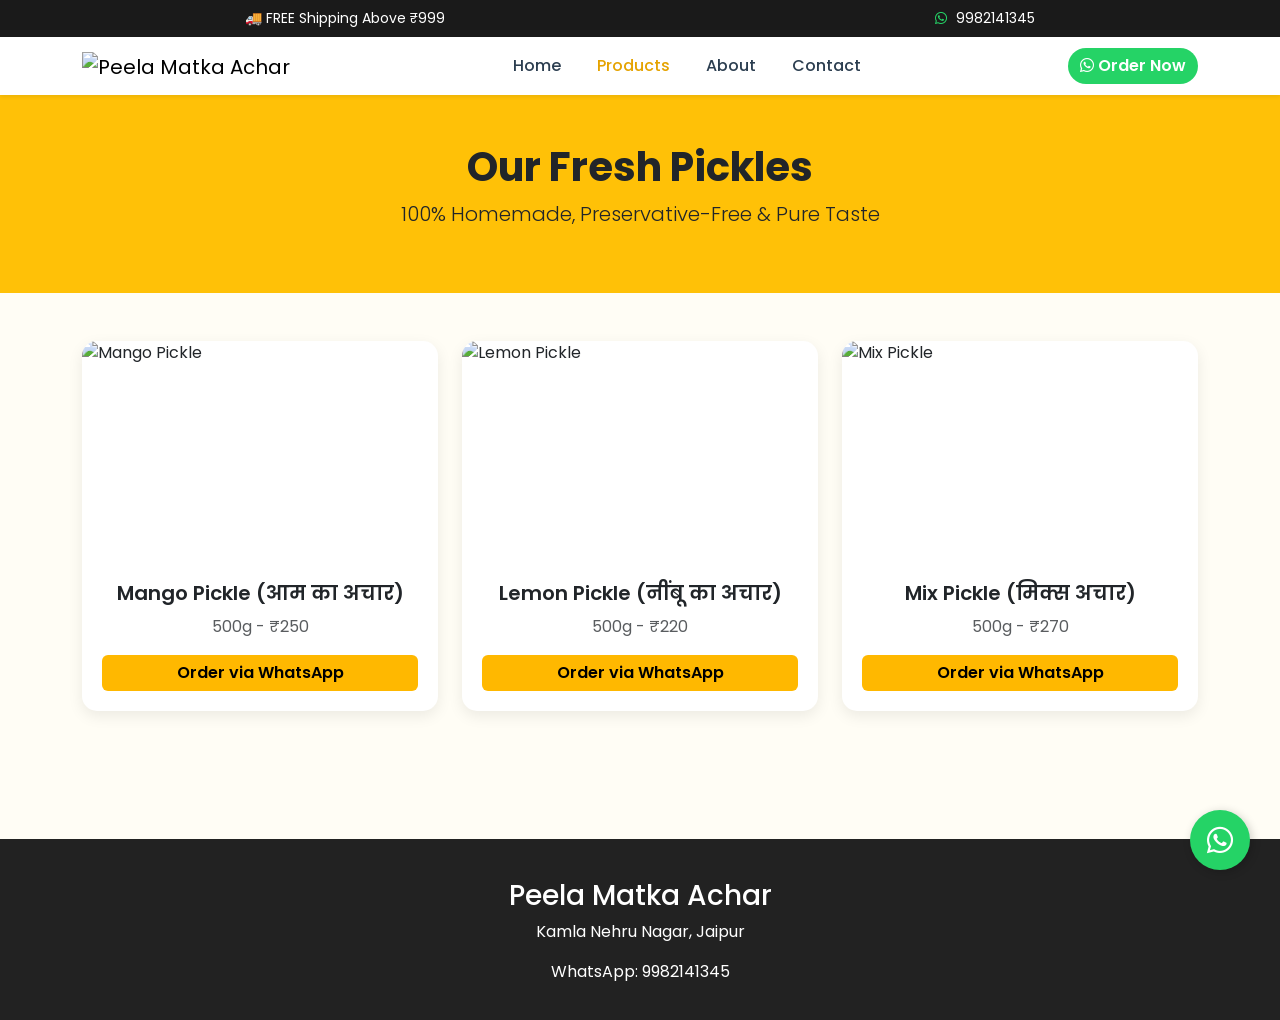
==== products.html @ ef1019c0 "Add files via upload" ====
<!DOCTYPE html>
<html lang="en">
<head>
    <meta charset="UTF-8">
    <meta name="viewport" content="width=device-width, initial-scale=1.0">
    <title>Our Products | Peela Matka Achar Jaipur</title>
    <meta name="description" content="Explore our wide range of homemade traditional Rajasthani pickles.">
    <link href="https://cdn.jsdelivr.net/npm/bootstrap@5.3.3/dist/css/bootstrap.min.css" rel="stylesheet">
    <link rel="stylesheet" href="css/style.css">
    <link rel="preconnect" href="https://fonts.googleapis.com">
    <link href="https://fonts.googleapis.com/css2?family=Poppins:wght@300;400;500;600;700&display=swap" rel="stylesheet">
    <link rel="stylesheet" href="https://cdnjs.cloudflare.com/ajax/libs/font-awesome/6.6.0/css/all.min.css">
</head>
<body>

    <!-- Top Bar -->
    <div class="topbar">
        🚚 FREE Shipping Above ₹999
        <span><i class="fa-brands fa-whatsapp"></i> 9982141345</span>
    </div>

    <!-- Header -->
    <nav class="navbar navbar-expand-lg bg-white shadow-sm sticky-top">
        <div class="container">
            <a class="navbar-brand" href="index.html"><img src="images/logo.png" class="logo" alt="Peela Matka Achar"></a>
            <button class="navbar-toggler" data-bs-toggle="collapse" data-bs-target="#menu">
                <span class="navbar-toggler-icon"></span>
            </button>
            <div class="collapse navbar-collapse" id="menu">
                <ul class="navbar-nav mx-auto">
                    <li class="nav-item"><a class="nav-link" href="index.html">Home</a></li>
                    <li class="nav-item"><a class="nav-link active" href="products.html">Products</a></li>
                    <li class="nav-item"><a class="nav-link" href="about.html">About</a></li>
                    <li class="nav-item"><a class="nav-link" href="contact.html">Contact</a></li>
                </ul>
                <a href="https://wa.me/919982141345" class="btn btn-success rounded-pill"><i class="fab fa-whatsapp"></i> Order Now</a>
            </div>
        </div>
    </nav>

    <!-- Page Header -->
    <section class="bg-warning text-dark text-center py-5">
        <div class="container">
            <h1 class="fw-bold">Our Fresh Pickles</h1>
            <p class="lead">100% Homemade, Preservative-Free & Pure Taste</p>
        </div>
    </section>

    <!-- Products Grid -->
    <section class="products py-5">
        <div class="container">
            <div class="row">
                <!-- Product 1 -->
                <div class="col-md-4">
                    <div class="card product-card">
                        <img src="images/mango.jpg" alt="Mango Pickle">
                        <div class="card-body">
                            <h5>Mango Pickle (आम का अचार)</h5>
                            <p class="text-muted">500g - ₹250</p>
                            <a href="https://wa.me/919982141345?text=I%20want%20to%20order%20Mango%20Pickle" class="btn btn-warning w-100">Order via WhatsApp</a>
                        </div>
                    </div>
                </div>

                <!-- Product 2 -->
                <div class="col-md-4">
                    <div class="card product-card">
                        <img src="images/lemon.jpg" alt="Lemon Pickle">
                        <div class="card-body">
                            <h5>Lemon Pickle (नींबू का अचार)</h5>
                            <p class="text-muted">500g - ₹220</p>
                            <a href="https://wa.me/919982141345?text=I%20want%20to%20order%20Lemon%20Pickle" class="btn btn-warning w-100">Order via WhatsApp</a>
                        </div>
                    </div>
                </div>

                <!-- Product 3 -->
                <div class="col-md-4">
                    <div class="card product-card">
                        <img src="images/mix.jpg" alt="Mix Pickle">
                        <div class="card-body">
                            <h5>Mix Pickle (मिक्स अचार)</h5>
                            <p class="text-muted">500g - ₹270</p>
                            <a href="https://wa.me/919982141345?text=I%20want%20to%20order%20Mix%20Pickle" class="btn btn-warning w-100">Order via WhatsApp</a>
                        </div>
                    </div>
                </div>
            </div>
        </div>
    </section>

    <!-- Footer -->
    <footer>
        <div class="container text-center">
            <h3>Peela Matka Achar</h3>
            <p>Kamla Nehru Nagar, Jaipur</p>
            <p>WhatsApp: 9982141345</p>
        </div>
    </footer>

    <!-- Floating WhatsApp -->
    <a href="https://wa.me/919982141345" class="floating"><i class="fab fa-whatsapp"></i></a>

    <script src="https://cdn.jsdelivr.net/npm/bootstrap@5.3.3/dist/js/bootstrap.bundle.min.js"></script>
    <script src="js/main.js"></script>
</body>
</html>
---- css/style.css ----
/* ==========================================
   Peela Matka Achar - Custom Stylesheet
   Theme: Traditional Yellow & Green
   ========================================== */

:root {
    --primary-yellow: #FFB800;
    --dark-yellow: #E5A300;
    --primary-green: #25D366;
    --dark-green: #128C7E;
    --dark-text: #2C3E50;
    --light-bg: #FFFDF5;
}

body {
    font-family: 'Poppins', sans-serif;
    color: var(--dark-text);
    background-color: var(--light-bg);
}

/* --- Top Bar --- */
.topbar {
    background-color: #1a1a1a;
    color: #ffffff;
    padding: 8px 0;
    font-size: 14px;
    display: flex;
    justify-content: space-around;
    align-items: center;
}

.topbar i {
    color: var(--primary-green);
    margin-right: 5px;
}

/* --- Navbar --- */
.navbar-brand .logo {
    height: 50px;
    width: auto;
}

.nav-link {
    font-weight: 500;
    color: var(--dark-text) !important;
    margin: 0 10px;
    transition: all 0.3s ease;
}

.nav-link:hover, .nav-link.active {
    color: var(--dark-yellow) !important;
}

/* --- Hero Section --- */
.hero {
    padding: 80px 0;
    background: linear-gradient(135deg, #FFF9E6 0%, #FFF3CC 100%);
}

.hero h1 {
    font-weight: 700;
    font-size: 2.8rem;
    margin-top: 15px;
    color: #333;
}

.hero p {
    font-size: 1.1rem;
    color: #666;
    margin-bottom: 25px;
}

.hero-img {
    max-height: 400px;
    filter: drop-shadow(0px 10px 20px rgba(0,0,0,0.15));
}

/* --- Products Section --- */
.products {
    padding: 60px 0;
}

.product-card {
    border: none;
    border-radius: 15px;
    overflow: hidden;
    box-shadow: 0 5px 15px rgba(0,0,0,0.08);
    transition: transform 0.3s ease, box-shadow 0.3s ease;
    margin-bottom: 30px;
    background: #ffffff;
}

.product-card:hover {
    transform: translateY(-8px);
    box-shadow: 0 12px 25px rgba(0,0,0,0.15);
}

.product-card img {
    height: 220px;
    object-fit: cover;
    width: 100%;
}

.product-card .card-body {
    text-align: center;
    padding: 20px;
}

.product-card h5 {
    font-weight: 600;
    margin-bottom: 10px;
}

/* --- Buttons --- */
.btn-warning {
    background-color: var(--primary-yellow);
    border: none;
    color: #000;
    font-weight: 600;
}

.btn-warning:hover {
    background-color: var(--dark-yellow);
    color: #000;
}

.btn-success {
    background-color: var(--primary-green);
    border: none;
    font-weight: 600;
}

.btn-success:hover {
    background-color: var(--dark-green);
}

/* --- Floating WhatsApp Button --- */
.floating {
    position: fixed;
    width: 60px;
    height: 60px;
    bottom: 30px;
    right: 30px;
    background-color: var(--primary-green);
    color: #FFF;
    border-radius: 50px;
    text-align: center;
    font-size: 30px;
    box-shadow: 2px 2px 10px rgba(0,0,0,0.2);
    z-index: 100;
    display: flex;
    align-items: center;
    justify-content: center;
    text-decoration: none;
    transition: all 0.3s ease;
}

.floating:hover {
    background-color: var(--dark-green);
    color: #FFF;
    transform: scale(1.1);
}

/* --- Footer --- */
footer {
    background-color: #222;
    color: #fff;
    padding: 40px 0 20px 0;
    margin-top: 50px;
}
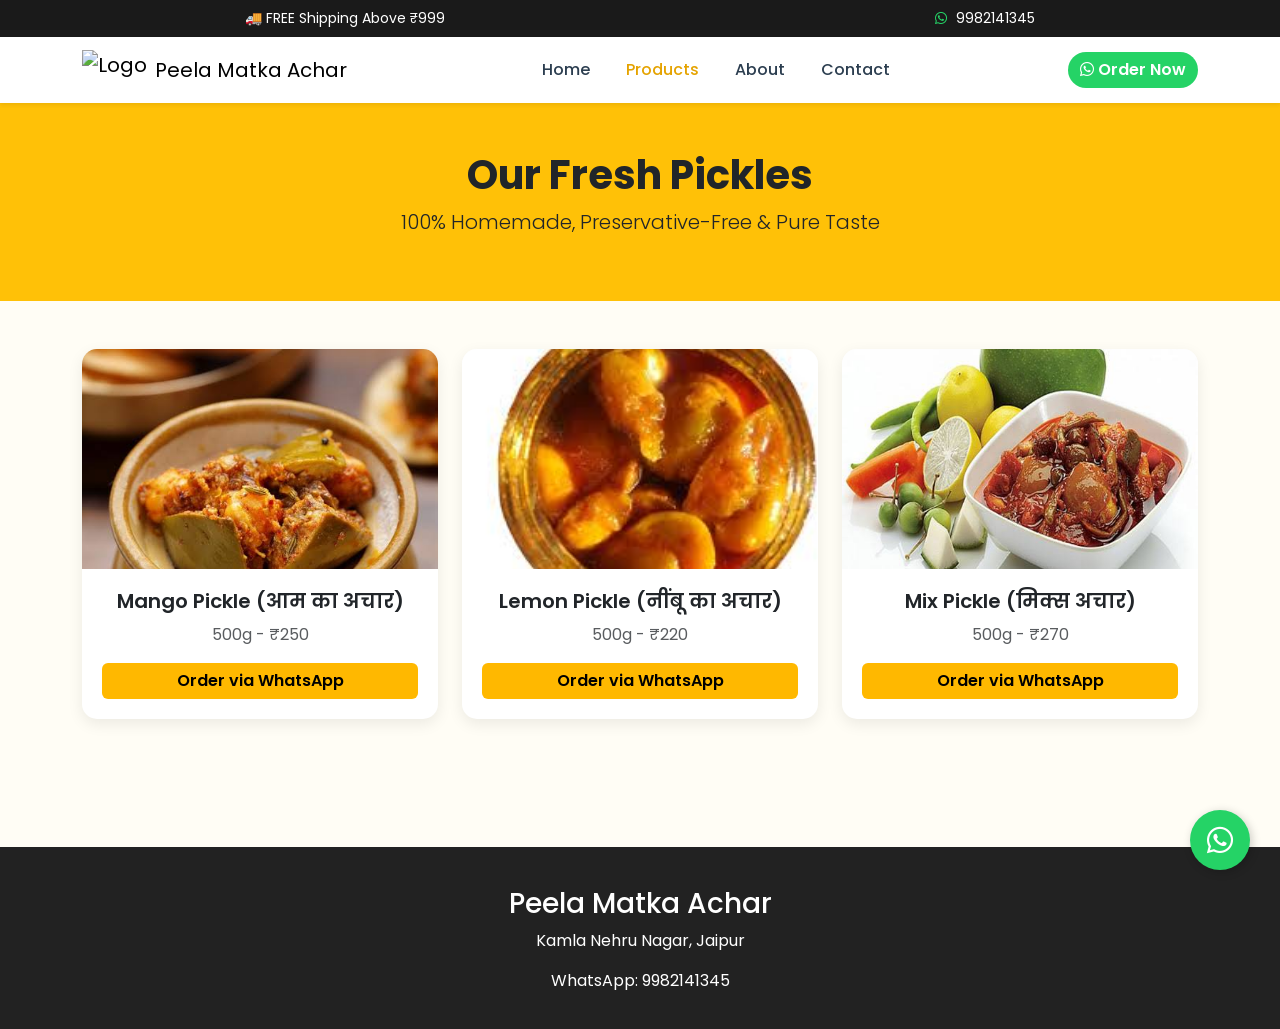
==== commit 3c16e8e4: "Update products.html" ====
--- a/products.html
+++ b/products.html
@@ -22,7 +22,10 @@
     <!-- Header -->
     <nav class="navbar navbar-expand-lg bg-white shadow-sm sticky-top">
         <div class="container">
-            <a class="navbar-brand" href="index.html"><img src="images/logo.png" class="logo" alt="Peela Matka Achar"></a>
+          <a class="navbar-brand d-flex align-items-center gap-2" href="index.html">
+    <img src="images/logo.png" alt="Logo" class="logo" style="height: 40px;">
+    <span>Peela Matka Achar</span>
+</a>
             <button class="navbar-toggler" data-bs-toggle="collapse" data-bs-target="#menu">
                 <span class="navbar-toggler-icon"></span>
             </button>
